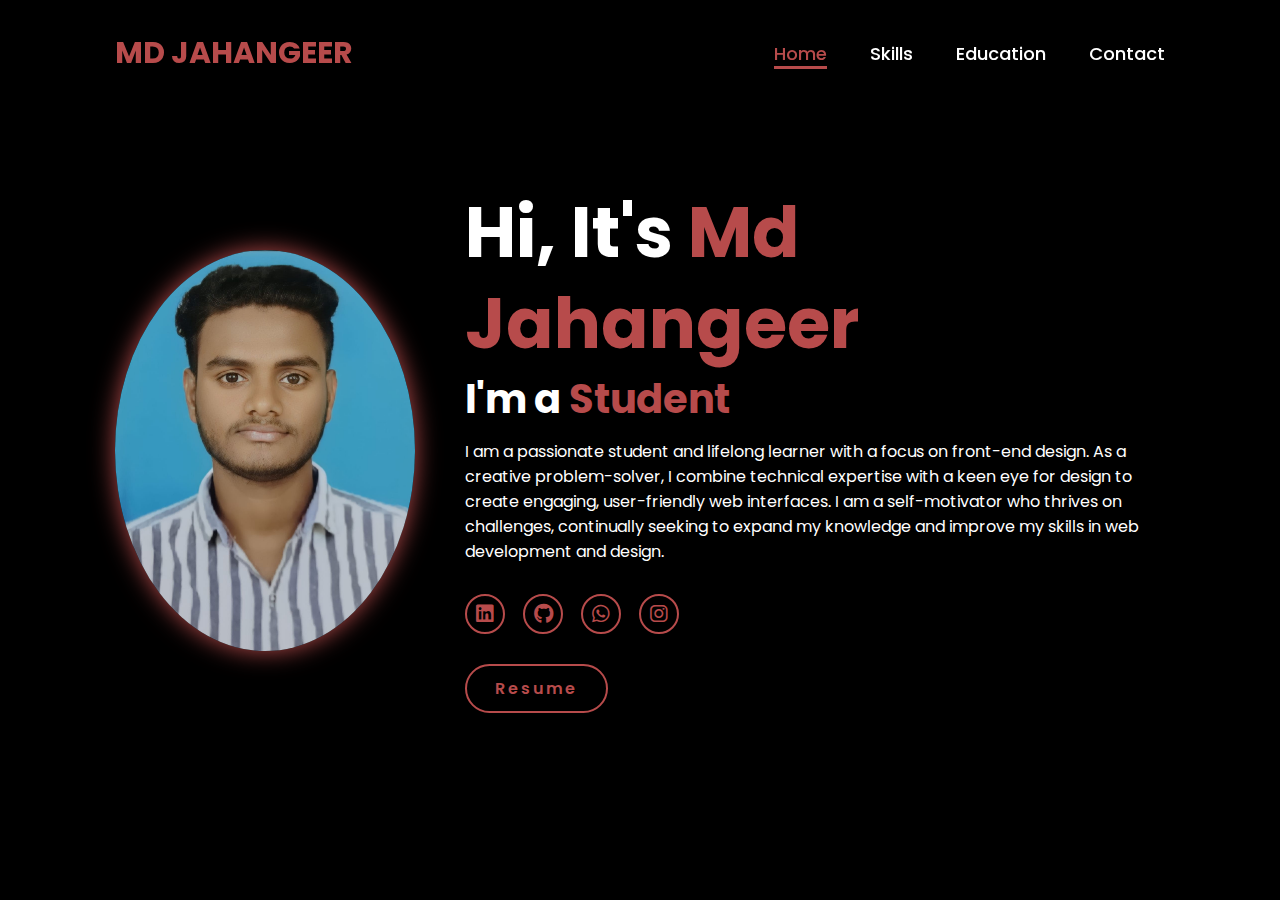
==== index.html @ d166b698 "updated" ====
<!DOCTYPE html>
<html lang="en">
<head>
    <meta charset="UTF-8">
    <meta name="viewport" content="width=device-width, initial-scale=1.0">
    <link rel="stylesheet" href="https://cdnjs.cloudflare.com/ajax/libs/font-awesome/6.5.2/css/all.min.css"e:\WEB DEVELOPMENT\Projects\Personal_Portfolio2>
    <link rel="stylesheet" href="style.css">
    <title>Portfolio Website</title>
</head>

<body>
    <header>
        <h1 class="name">MD JAHANGEER</h1>
        <nav class="nav">
            <a href="#" class="active"> Home</a>
            <!-- <a href="#">Services</a> -->
            <a href="skills.html">Skills</a>
            <a href="education.html">Education</a>
            <a href="contact.html">Contact</a>
        </nav>
    </header>
    <section class="home">
        <div class="home-img">
            <a href="Jahangeer_photo.jpg"><img src="Jahangeer_photo.jpg" alt=""></a>
        </div>
        <div class="home-content">
            <h1>Hi, It's <span>Md Jahangeer</span></h1>
            <h3 class="typing-text">I'm a <span></span></h3>
            <p>I am a passionate student and lifelong learner with a focus on front-end design. As a creative
                problem-solver, I combine technical expertise with a keen eye for design to create engaging,
                user-friendly web interfaces. I am a self-motivator who thrives on challenges, continually seeking to
                expand my knowledge and improve my skills in web development and design.</p>
            <div class="social-icons">
                <a href="https://www.linkedin.com/in/md-jahangeer-27ab80282/"><i class="fa-brands fa-linkedin"></i></a>
                <a href="https://github.com/jahangeer-44"><i class="fa-brands fa-github"></i></a>
                <a href="https://wa.me/9347514330
                "><i class="fa-brands fa-whatsapp"></i></a>
                <a href="https://www.instagram.com/jahangeer_44/?next=%2F"><i class="fa-brands fa-instagram"></i></a>
            </div>
            <a href="resume..pdf" class="btn">Resume</a>
        </div>
    </section>
</body>

</html>
---- style.css ----
@import url('https://fonts.googleapis.com/css2?family=Poppins:wght@100;200;300;400;500;600&display=swap');

* {
    margin: 0;
    padding: 0;
    box-sizing: border-box;
    text-decoration: none;
    border: none;
    outline: none;
    font-family: 'Poppins', sans-serif;
}

html {
    font-size: 62.5%;
}

body {
    width: 100%;
    height: 100vh;
    overflow-x: hidden;
    background-color: black;
    color: white;
}

.name {
    color: #b74b4b;
    font-size: 3rem;
}

header {
    margin-top: 20px;
    position: fixed;
    top: 0;
    left: 0;
    width: 100%;
    padding: 1rem 9%;
    background-color: transparent;
    display: flex;
    justify-content: space-between;
    align-items: center;
    z-index: 100;
}

nav a {
    font-size: 1.8rem;
    color: white;
    margin-left: 4rem;
    font-weight: 500;
    transition: 0.3s ease;
    border-bottom: 3px solid transparent;
}

nav a:hover,
nav a.active {
    color: #b74b4b;
    border-bottom: 3px solid #b74b4b;
}

@media (max-width: 995px) {
    nav {
        position: absolute;
        display: none;
        top: 0;
        right: 0;
        width: 50%;
        padding: 1rem;
        background-color: #161616;
        border-left: 3px solid #b74b4b;
        border-bottom: 3px solid #b74b4b;
        border-bottom-left-radius: 2rem;
    }

    nav.active {
        display: block;
    }

    nav a {
        display: block;
        font-size: 2rem;
        margin: 2rem 0;
    }

    nav a:hover,
    nav a.active {
        padding: 1rem;
        border-radius: 0.5rem;
        border-bottom: 0.5rem solid #b74b4b;
    }
}

section {
    min-height: 100vh;
    padding: 5rem 9%;
}

.home {
    display: flex;
    justify-content: center;
    align-items: center;
    gap: 5rem;
    background-color: black;
}

.home .home-content h1 {
    font-size: clamp(4rem, 6vw, 7rem);
    font-weight: 700;
    line-height: 1.3;
}

span {
    color: #b74b4b;
}

.home-content h3 {
    font-size: clamp(2rem, 3.5vw, 4rem);
    margin-bottom: 1rem;
    font-weight: 700;
}

.home-content p {
    font-size: 1.6rem;
}

.home-img {
    border-radius: 50%;
    height: 500px;
    padding-top: 50px;
}

.home-img img {
    width: clamp(250px, 30vw, 300px);
    border-radius: 50%;
    box-shadow: 0 0 25px #b74b4b;
    cursor: pointer;
    transition: 0.2s linear;
}

.home-img img:hover {
    transform: scale(1.05);
}

.social-icons a {
    display: inline-flex;
    justify-content: center;
    align-items: center;
    width: 4rem;
    height: 4rem;
    background-color: transparent;
    border: 0.2rem solid #b74b4b;
    font-size: 2rem;
    border-radius: 50%;
    margin: 3rem 1.5rem 3rem 0;
    transition: 0.3s ease;
    color: #b74b4b;
}

.social-icons a:hover {
    color: black;
    transform: scale(1.3) translateY(-5px);
    background-color: #b74b4b;
    box-shadow: 0 0 25px #b74b4b;
}

.btn {
    display: inline-block;
    padding: 1rem 2.8rem;
    background-color: black;
    border-radius: 4rem;
    font-size: 1.6rem;
    color: #b74b4b;
    letter-spacing: 0.3rem;
    font-weight: 600;
    border: 2px solid #b74b4b;
    transition: 0.3s ease;
    cursor: pointer;
}

.btn:hover {
    transform: scale(1.05);
    background-color: #b74b4b;
    color: black;
    box-shadow: 0 0 25px #b74b4b;
}
.typing-text{
    font-size: 34px;
    font-weight: 600;
    min-width: 280px;
}

.typing-text span{
    position: relative;
}

.typing-text span::before{
    content: "Student";
    color: #b74b4b;
    animation: words 10s infinite;
}

.typing-text span::after{
    content: "";
    background-color: black;
    position: absolute;
    width: calc(100% + 8px);
    height: 100%;
    border-left: 3px solid black;
    right: -8;
    animation: cursor 0.6s infinite;
}



@keyframes cursor {
    to {
        border-left: 3px solid #b74b4b;
    }
}

@keyframes words {
    0%, 20% {
        content: "Student";
    }
    21%, 40% {
        content: "Learner";
    }
    41%, 60% {
        content: "Frontend Designer";
    }
    61%, 80% {
        content: "Self motivator";
    }
}

@media (max-width: 1000px) {
    .home {
        gap: 4rem;
    }
}

@media (max-width: 768px) {
    .home {
        flex-direction: column;
        text-align: center;
    }

    .home-img img {
        width: 80vw;
        margin-top: 4rem;
    }
}

@media (max-width: 480px) {
    .home {
        gap: 2rem;
        padding: 2rem;
    }

    .home .home-content h1 {
        font-size: clamp(3rem, 5vw, 5rem);
    }

    .home-img img {
        width: 90vw;
    }

    .btn {
        padding: 1rem 2rem;
        font-size: 1.4rem;
    }

    .social-icons a {
        width: 3rem;
        height: 3rem;
        font-size: 1.6rem;
    }
}
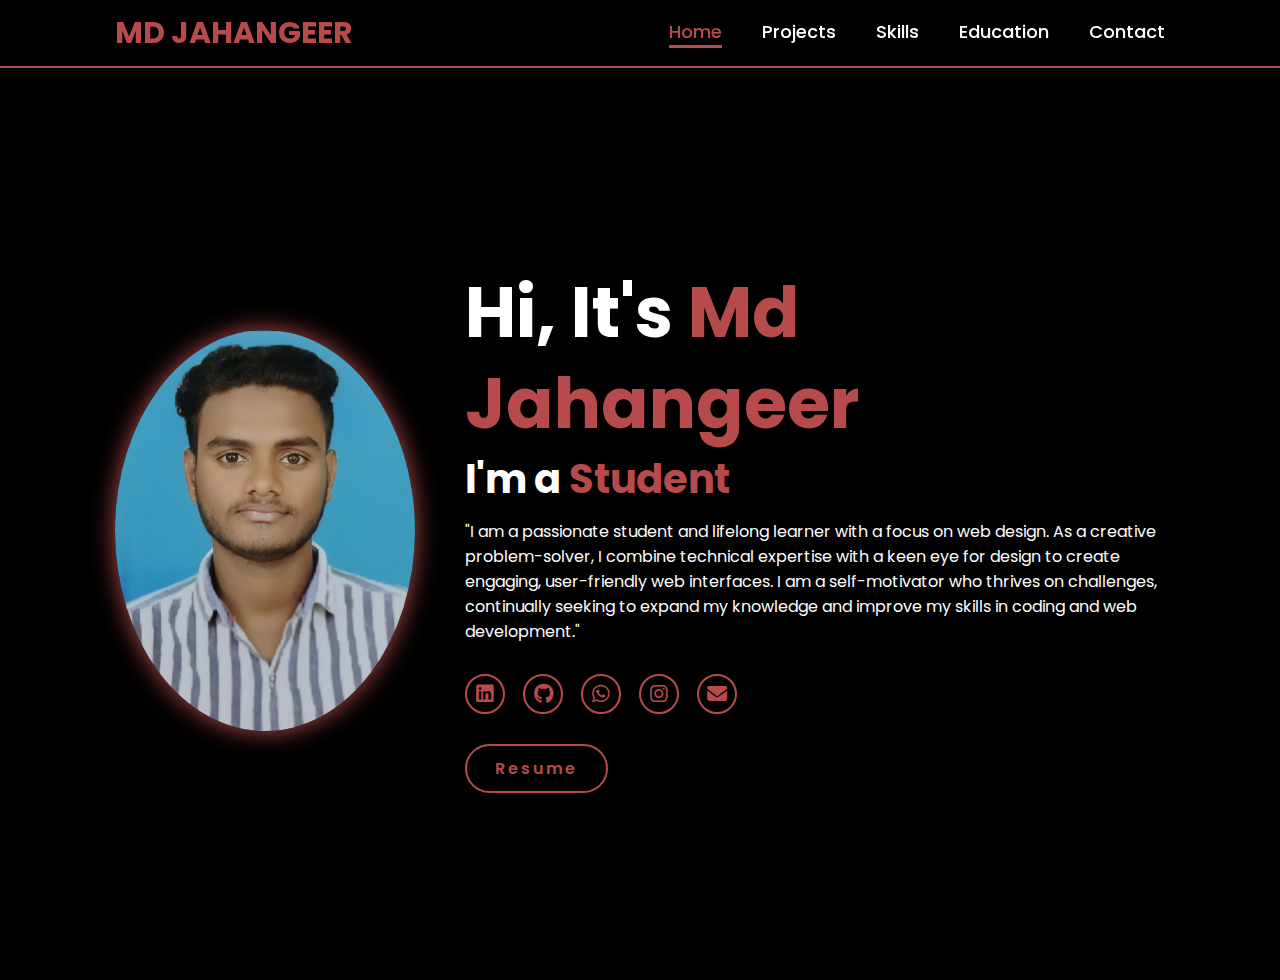
==== commit 785a2150: "added project file" ====
--- a/index.html
+++ b/index.html
@@ -12,13 +12,17 @@
     <header>
         <h1 class="name">MD JAHANGEER</h1>
         <nav class="nav">
-            <a href="#" class="active"> Home</a>
-            <!-- <a href="#">Services</a> -->
+            <a href="#index" class="active">Home</a>
+            <a href="Projects.html">Projects</a>
             <a href="skills.html">Skills</a>
             <a href="education.html">Education</a>
             <a href="contact.html">Contact</a>
         </nav>
+        <div class="menu-icon" onclick="toggleMenu()">☰</div>
     </header>
+    
+    
+    
     <section class="home">
         <div class="home-img">
             <a href="Jahangeer_photo.jpg"><img src="Jahangeer_photo.jpg" alt=""></a>
@@ -26,20 +30,25 @@
         <div class="home-content">
             <h1>Hi, It's <span>Md Jahangeer</span></h1>
             <h3 class="typing-text">I'm a <span></span></h3>
-            <p>I am a passionate student and lifelong learner with a focus on front-end design. As a creative
-                problem-solver, I combine technical expertise with a keen eye for design to create engaging,
-                user-friendly web interfaces. I am a self-motivator who thrives on challenges, continually seeking to
-                expand my knowledge and improve my skills in web development and design.</p>
+            <p>"I am a passionate student and lifelong learner with a focus on web design. As a creative problem-solver, I combine technical expertise with a keen eye for design to create engaging, user-friendly web interfaces. I am a self-motivator who thrives on challenges, continually seeking to expand my knowledge and improve my skills in coding and web development."</p>
             <div class="social-icons">
                 <a href="https://www.linkedin.com/in/md-jahangeer-27ab80282/"><i class="fa-brands fa-linkedin"></i></a>
                 <a href="https://github.com/jahangeer-44"><i class="fa-brands fa-github"></i></a>
                 <a href="https://wa.me/9347514330
                 "><i class="fa-brands fa-whatsapp"></i></a>
                 <a href="https://www.instagram.com/jahangeer_44/?next=%2F"><i class="fa-brands fa-instagram"></i></a>
+                <a href="mailto:md.jahangeer143304@gmail.com"> <i class="fa-solid fa-envelope"></i></a>
             </div>
             <a href="resume..pdf" class="btn">Resume</a>
         </div>
     </section>
+    <script>
+        function toggleMenu() {
+            const nav = document.querySelector(".nav");
+            nav.classList.toggle("active");
+        }
+    </script>
+    
 </body>
 
 </html>--- a/style.css
+++ b/style.css
@@ -12,33 +12,41 @@
 
 html {
     font-size: 62.5%;
+    scroll-behavior: smooth;
 }
 
 body {
     width: 100%;
-    height: 100vh;
+    min-height: 100vh;
     overflow-x: hidden;
     background-color: black;
     color: white;
-}
-
-.name {
-    color: #b74b4b;
-    font-size: 3rem;
-}
-
+    padding-top: 80px; /* Prevent content from hiding under navbar */
+}
+
+/* Header & Navbar */
 header {
-    margin-top: 20px;
     position: fixed;
     top: 0;
     left: 0;
     width: 100%;
     padding: 1rem 9%;
-    background-color: transparent;
+    background-color: rgba(0, 0, 0, 0.9);
     display: flex;
     justify-content: space-between;
     align-items: center;
-    z-index: 100;
+    z-index: 1000;
+    border-bottom: 2px solid #b74b4b;
+}
+
+
+.name {
+    color: #b74b4b;
+    font-size: 3rem;
+}
+
+nav {
+    display: flex;
 }
 
 nav a {
@@ -56,41 +64,18 @@
     border-bottom: 3px solid #b74b4b;
 }
 
-@media (max-width: 995px) {
-    nav {
-        position: absolute;
-        display: none;
-        top: 0;
-        right: 0;
-        width: 50%;
-        padding: 1rem;
-        background-color: #161616;
-        border-left: 3px solid #b74b4b;
-        border-bottom: 3px solid #b74b4b;
-        border-bottom-left-radius: 2rem;
-    }
-
-    nav.active {
-        display: block;
-    }
-
-    nav a {
-        display: block;
-        font-size: 2rem;
-        margin: 2rem 0;
-    }
-
-    nav a:hover,
-    nav a.active {
-        padding: 1rem;
-        border-radius: 0.5rem;
-        border-bottom: 0.5rem solid #b74b4b;
-    }
-}
-
+/* Menu Icon for Mobile */
+.menu-icon {
+    font-size: 3rem;
+    color: white;
+    cursor: pointer;
+    display: none;
+}
+
+/* Home Section */
 section {
     min-height: 100vh;
-    padding: 5rem 9%;
+    padding: 8rem 9%; /* Increased padding to avoid overlap */
 }
 
 .home {
@@ -98,6 +83,7 @@
     justify-content: center;
     align-items: center;
     gap: 5rem;
+    text-align: left;
     background-color: black;
 }
 
@@ -139,6 +125,7 @@
     transform: scale(1.05);
 }
 
+/* Social Icons */
 .social-icons a {
     display: inline-flex;
     justify-content: center;
@@ -161,6 +148,7 @@
     box-shadow: 0 0 25px #b74b4b;
 }
 
+/* Resume Button */
 .btn {
     display: inline-block;
     padding: 1rem 2.8rem;
@@ -181,23 +169,25 @@
     color: black;
     box-shadow: 0 0 25px #b74b4b;
 }
-.typing-text{
+
+/* Typing Text Animation */
+.typing-text {
     font-size: 34px;
     font-weight: 600;
     min-width: 280px;
 }
 
-.typing-text span{
+.typing-text span {
     position: relative;
 }
 
-.typing-text span::before{
+.typing-text span::before {
     content: "Student";
     color: #b74b4b;
     animation: words 10s infinite;
 }
 
-.typing-text span::after{
+.typing-text span::after {
     content: "";
     background-color: black;
     position: absolute;
@@ -208,8 +198,6 @@
     animation: cursor 0.6s infinite;
 }
 
-
-
 @keyframes cursor {
     to {
         border-left: 3px solid #b74b4b;
@@ -217,35 +205,69 @@
 }
 
 @keyframes words {
-    0%, 20% {
-        content: "Student";
-    }
-    21%, 40% {
-        content: "Learner";
-    }
-    41%, 60% {
-        content: "Frontend Designer";
-    }
-    61%, 80% {
-        content: "Self motivator";
-    }
-}
-
-@media (max-width: 1000px) {
-    .home {
-        gap: 4rem;
-    }
-}
-
-@media (max-width: 768px) {
+    0%, 20% { content: "Student"; }
+    21%, 40% { content: "Learner"; }
+    41%, 60% { content: "Web Designer"; }
+    61%, 80% { content: "Self motivator"; }
+}
+
+/* Responsive Design */
+@media (max-width: 995px) {
+    header {
+        padding: 1rem 5%;
+    }
+
+    .menu-icon {
+        display: block;
+        position: absolute;
+        top: 1.5rem;
+        right: 3rem;
+        z-index: 101;
+    }
+
+    nav {
+        position: absolute;
+        display: none;
+        top: 5rem;
+        right: 0;
+        width: 60%;
+        background-color: #161616;
+        border-left: 3px solid #b74b4b;
+        border-bottom: 3px solid #b74b4b;
+        border-bottom-left-radius: 2rem;
+        flex-direction: column;
+        align-items: center;
+        padding: rem;
+    }
+
+    nav a {
+        display: block;
+        font-size: 2rem;
+        margin: 1rem 0;
+    }
+
+    .nav.active {
+        display: flex;
+    }
+
     .home {
         flex-direction: column;
         text-align: center;
+        margin-top: 7rem;
+    }
+
+    .home-img {
+        height: auto;
+        display: flex;
+        justify-content: center;
     }
 
     .home-img img {
-        width: 80vw;
-        margin-top: 4rem;
+        width: 70vw;
+    }
+
+    .home-content {
+        padding: 0 2rem;
     }
 }
 
@@ -273,4 +295,4 @@
         height: 3rem;
         font-size: 1.6rem;
     }
-}+}
